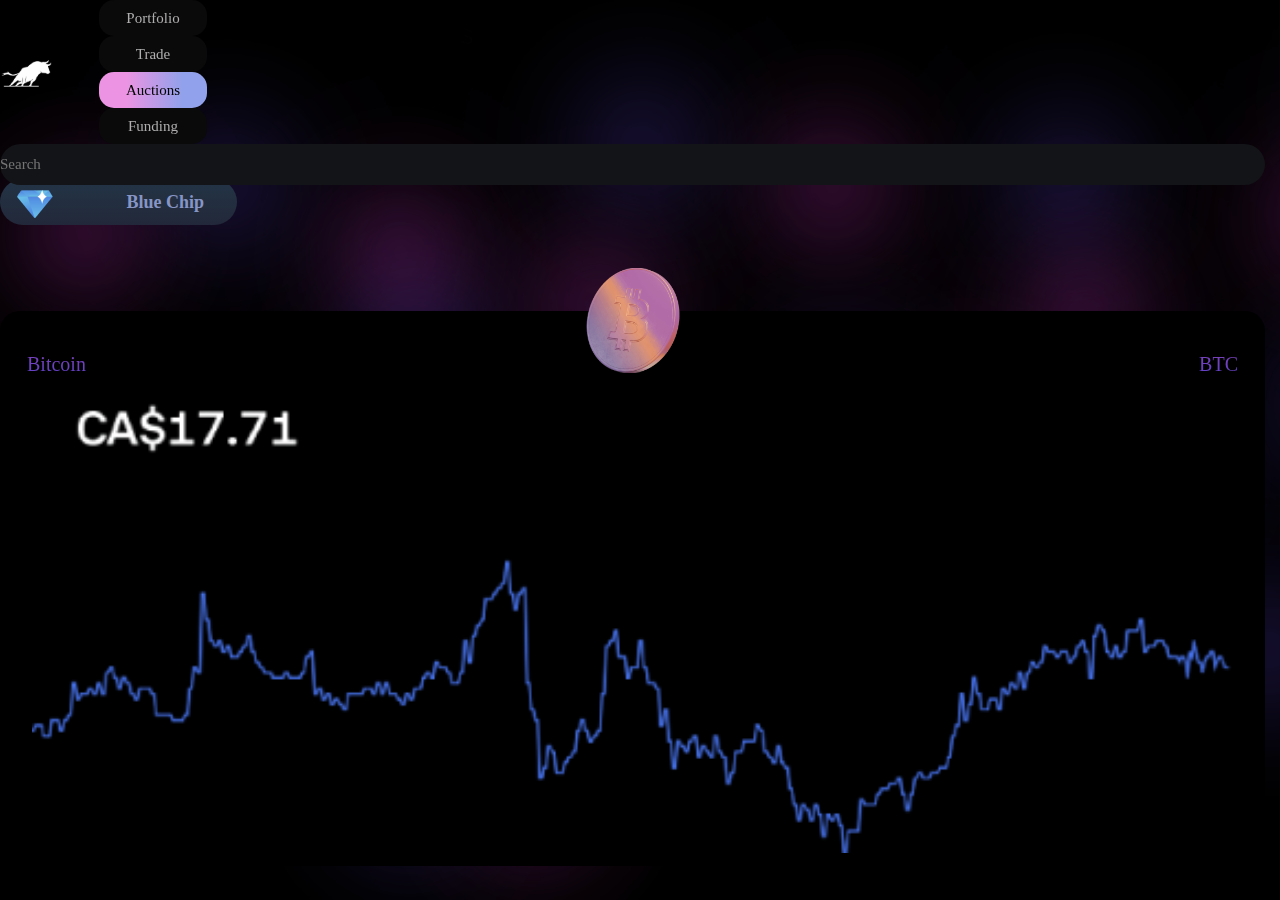
==== index.html @ d7b6c367 "add pages" ====
<!DOCTYPE html>
<html lang="en" class="page-auctions">

<head>
    <meta charset="UTF-8">
    <meta http-equiv="X-UA-Compatible" content="IE=edge">
    <meta name="viewport"
        content="width=device-width, initial-scale=1, minimum-scale=1, maximum-scale=1, user-scalable=no, viewport-fit=cover" />

    <title>Rich Investors</title>

    <link href="https://cdn.jsdelivr.net/npm/bootstrap@5.0.2/dist/css/bootstrap.min.css" rel="stylesheet"
        integrity="sha384-EVSTQN3/azprG1Anm3QDgpJLIm9Nao0Yz1ztcQTwFspd3yD65VohhpuuCOmLASjC" crossorigin="anonymous" />
    <link rel="stylesheet" href="css/styles.css" />
    <link rel="stylesheet" href="css/auctions.css">


    <link rel="stylesheet"
        href="https://cdnjs.cloudflare.com/ajax/libs/OwlCarousel2/2.3.4/assets/owl.carousel.min.css" />
    <link rel="stylesheet"
        href="https://cdnjs.cloudflare.com/ajax/libs/OwlCarousel2/2.3.4/assets/owl.theme.default.min.css" />

    <link rel="stylesheet" href="css/_media.css">
</head>

<body class="page-auctions">
    <header class="header">
        <div class="container">
            <div class="header__content row justify-content-between">

                <div class="header__left col-12 col-md-10">
                    <div class="header__logo">
                        <a href="portfolio.html">
                            <img src="./assets/logo.svg" alt="logo" />
                        </a>
                    </div>

                    <div class="header__navbar d-flex">
                        <div class="header__navbar__item">
                            <a class="header__navbar__link" href="portfolio.html"> Portfolio </a>
                        </div>

                        <div class="header__navbar__item">
                            <a class="header__navbar__link" href="trade.html"> Trade </a>
                        </div>

                        <div class="header__navbar__item header__navbar__item--active">
                            <a class="header__navbar__link" href="index.html"> Auctions </a>
                        </div>

                        <div class="header__navbar__item">
                            <a class="header__navbar__link" href="funding.html"> Funding </a>
                        </div>
                    </div>
                </div>

                <div class="header__right col-2 d-flex align-items-center justify-content-end d-none d-lg-flex">

                    <!-- Search -->
                    <div class="ri-search">
                        <input type="text" name="search" placeholder="Search" />
                    </div>
                </div>
            </div>
        </div>
    </header>


    <main class="auctions">

        <div class="container">

            <div class="auctions__wrapper">

                <!-- Header -->
                <div class="auctions__header">

                    <div class="auctions__label auctions__label--blue">

                        <div class="auctions__label__icon">
                            <img class="" src="./assets/blue-chip.svg" alt="" />
                        </div>

                        <div class="auctions__label__title">
                            Blue Chip
                        </div>
                    </div>

                </div>

                <!-- Content -->
                <div class="auctions__items row d-none d-md-flex"></div>
                <div class="auctions__items__mobile d-flex d-md-none owl-carousel owl-theme"></div>
            </div>

            <div class="auctions__wrapper">

                <!-- Header -->
                <div class="auctions__header">
                    <div class="auctions__label auctions__label--red">

                        <div class="auctions__label__icon">
                            <img class="" src="./assets/trending.svg" alt="" />
                        </div>

                        <div class="auctions__label__title">
                            Trending
                        </div>
                    </div>
                </div>

                <!-- Content -->
                <div class="auctions__items row d-none d-md-flex"></div>
                <div class="auctions__items__mobile d-flex d-md-none owl-carousel owl-theme"></div>

            </div>

        </div>
    </main>


    <script src="https://code.jquery.com/jquery-3.6.0.min.js"
        integrity="sha256-/xUj+3OJU5yExlq6GSYGSHk7tPXikynS7ogEvDej/m4=" crossorigin="anonymous"></script>
    <script src="https://cdn.jsdelivr.net/npm/bootstrap@5.0.2/dist/js/bootstrap.bundle.min.js"
        integrity="sha384-MrcW6ZMFYlzcLA8Nl+NtUVF0sA7MsXsP1UyJoMp4YLEuNSfAP+JcXn/tWtIaxVXM" crossorigin="anonymous">
    </script>
    <script src="https://cdnjs.cloudflare.com/ajax/libs/OwlCarousel2/2.3.4/owl.carousel.min.js"></script>
    <script src="./js/script.js"></script>
    <script src="./js/auctions.js"></script>


</body>

</html>
---- css/styles.css ----
@import url("https://rsms.me/inter/inter.css");

@import "search.css";
@import "header.css";

html {
  font-family: "Inter", sans-serif;
}

@supports (font-variation-settings: normal) {
  html {
    font-family: "Inter var", sans-serif;
  }
}

* {
  margin: 0px;
  padding: 0;
  box-sizing: border-box;
  font-family: "Inter";
}

a {
  color: inherit;
  text-decoration: none;
}

button {
  border: none;
}

body {
  background-image: url(../assets/auction-background.png);
  background-size: cover;
  background-attachment: fixed;
}
---- css/auctions.css ----
/* AUCTIONS PAGE */
body.page-auctions {
  height: 100%;
  padding-right: 15px;
}

html.page-auctions {
  height: 100%;
}

.auctions {
  padding-top: 58px;
  height: calc(100% - 155px);
  overflow: auto;
}

.auctions__header {
  margin-bottom: 86px;
}

/* Label start */

.auctions__label {
  display: flex;
  align-items: center;
  justify-content: flex-end;
  width: 237px;
  height: 46px;
  border-radius: 25px;
  position: relative;
  padding: 0 33px;
}

.auctions__label__icon {
  position: absolute;
}

.auctions__label__title {
  font-family: "Inter";
  font-style: normal;
  font-weight: 600;
  font-size: 18px;
  line-height: 22px;

  display: flex;
  align-items: center;
  text-align: center;
}

/* Label blue */

.auctions__label--blue {
  background: linear-gradient(180deg, #233547 0%, #222839 100%);
}

.auctions__label--blue .auctions__label__title {
  color: #8795c5;
}

.auctions__label--blue .auctions__label__icon {
  top: 0;
  left: 0;
}

/* Label red */

.auctions__label--red {
  background: linear-gradient(182.48deg,
      #7d3434 2.07%,
      #222839 126.06%,
      #4b1b30 126.06%);
}

.auctions__label--red .auctions__label__title {
  color: #c58f87;
}

.auctions__label--red .auctions__label__icon {
  bottom: 6px;
  left: 6px;
}

/* Label end */

.auctions__wrapper {
  margin-bottom: 55px;
}

.auctions__content {
  padding: 41px 27px 47px 27px;
  background: #000000;
  border-radius: 20px;
  position: relative;
}

.content__header {
  display: flex;
  justify-content: space-between;
  position: relative;
  margin-bottom: 15px;
}

.content__header__icon {
  position: absolute;
  width: 93px;
  height: 93px;
  bottom: 15px;
  left: 50%;
  transform: translateX(-50%);
}

.content__header__icon img {
  width: 100%;
}

.content__header__title {
  font-weight: 500;
  font-size: 20px;
  line-height: 24px;
  background: linear-gradient(182.17deg, #7d40b5 1.83%, #5742cf 119.07%);
  -webkit-background-clip: text;
  -webkit-text-fill-color: transparent;
}

.content__info__title {
  font-weight: 500;
  font-size: 12px;
  line-height: 15px;
  color: #ffffff;
}

.content__chart {
  padding: 0 5px;
  margin-bottom: 40px;
}

.content__chart img {
  width: 100%;
}

.percentage,
.currency {
  color: #375178;
}

/* owl-carousel start */

.owl-stage {
  padding-left: 0 !important;
}

.owl-stage-outer {
  overflow-y: visible !important;
  overflow-x: clip !important;
}

.owl-stage-outer {
  padding-left: 10px !important;
}

/* owl-carousel end */

/* scroll bar */

::-webkit-scrollbar {
  -webkit-appearance: none;
  display: none;
}

::-webkit-scrollbar-thumb {
  background-color: transparent;
  -ms-overflow-style: none;
  scrollbar-width: none;
}

/* scroll bar end */
---- css/_media.css ----
/* // Mobile Works Up 768 (tablets, 768px and up) */
@media (max-width: 768px) {
  .trade__market__content--right {
    margin-top: 0px;
  }
}

/* Mobile Works Under 767.98p  */
@media (max-width: 767.98px) {
  body.page-auctions {
    padding-right: 0;
    height: auto;
  }

  html.page-auctions {
    height: auto;
  }

  /* HEADER MOBILE */

  .header {
    /* position: sticky; */
    /* top: 0; */
    /* z-index: 999; */
  }

  .header__left {
    flex-direction: column;
  }

  .header__content {
    height: auto;
    padding-top: 19px;
    padding-bottom: 15px;
  }

  .header__logo {
    margin-bottom: 12px;
  }

  .header__navbar {
    padding-left: 0;
    justify-content: space-between;
  }

  .header__navbar__item--active {
    position: relative;
    background: transparent;
  }

  .header__navbar__item {
    width: auto;
    margin-right: 0;
  }

  .header__navbar__item--active .header__navbar__link {
    color: #ffffff;
  }

  .header__navbar__item--active::before {
    content: "";
    border-radius: 50%;
    position: absolute;
    bottom: -6px;
    left: 47%;
    width: 3px;
    height: 3px;
    background: #d9d9d9;
  }

  .header__navbar__link {
    font-size: 13px;
  }

  /* AUCTIONS MOBILE */

  .auctions {
    height: auto;
    padding-top: 29px;
  }

  .auctions__header {
    margin-bottom: 52px;
  }

  .auctions .container {
    padding: 0;
  }

  .auctions__header {
    padding-left: 20px;
  }

  .content__header__icon {
    width: 65px;
    height: 65px;
  }

  .auctions__label {
    width: 141px;
    height: 34px;
  }

  .auctions__label--blue img {
    width: 52px;
  }

  .auctions__label--red .auctions__label__icon {
    bottom: 5px;
    left: 6px;
  }

  .auctions__label--red img {
    width: 28px;
  }

  .auctions__label__title {
    font-size: 13px;
  }

  .content__header__title {
    font-size: 18px;
  }

  /* For swipe */
  .auctions-details {
    padding-top: 0;
  }

  .auctions-details__content {
    padding-bottom: 0;
  }

  .auctions-details__right {
    padding: 14px 27px 14px 27px;
  }

  /* AUCTIONS DETAILS MOBILE */

  .auctions-details__left {
    height: 412px;
    margin-top: 60px;
  }

  .auctions-details__image {
    width: 85px;
    height: 97px;
  }

  .auctions-details__name {
    font-size: 20px;
    margin-bottom: 11px;
  }

  .auctions-details__title,
  .auctions-details__value {
    font-size: 15px;
  }

  .auctions-details__footer {
    width: 300px;
  }

  .auctions-details__list__title,
  .auctions-details__list__value,
  .auctions-details__info__title,
  .auctions-details__info__hours,
  .auctions-details__info__value,
  .auctions-details__info__pos-value,
  .auctions-details__info__neg-value {
    font-size: 12px;
  }

  /* FUNDING MOBILE */
  .funding__container {
    margin-top: 12px;
  }

  .funding__buttons {
    flex-direction: column;
    align-items: flex-end;
    justify-content: end;
  }

  .funding__button-wrapper {
    margin-bottom: 14px;
  }

  .funding__button {
    width: 90px;
  }

  .deposit__section__mobile_class {
    margin-top: -105px;
  }

  .deposit__section__subtitle {
    margin-bottom: 30px;
  }

  .chart__assets__row--header .funding__item {
    font-weight: 500;
    font-size: 14px;
    line-height: 17px;
  }

  .funding__item {
    font-weight: 500;
    font-size: 14px;
    line-height: 17px;
  }

  .chart__assets__icons {
    width: 52px;
  }

  .chart {
    position: absolute;
    left: 104%;
    top: 0;
  }

  .page-details {
    overflow: hidden;
  }

  .scrolling-block {
    height: calc(100% - 135px) !important;
    width: 100%;
    overflow: hidden;
    touch-action: none;
    position: absolute;
    transition: transform 600ms ease-out 0s;
  }

  .scrolling-block:last-child {
    transform: translateY(100%);
  }

  .funding__items__assets {
    padding: 15px 30px 15px 30px;
    font-weight: 500;
    font-size: 20px;
    line-height: 24px;
    color: #ffffff;
  }

  .funding__items__assets_back {
    transform: rotate(180deg);
    text-align: end;
  }

  /* TRADE */
  .trade__market__header {
    margin-top: 12px;
    font-weight: 500;
    font-size: 14px;
    line-height: 17px;
    padding: 2px 7px;
  }

  .chart__assets__items__fixed {
    width: 450px;
  }

  .header__content__height {
    height: 130px;
  }

  .trade {
    height: calc(100% - 241px);
  }

  .market__item {
    font-size: 12px;
  }

  .order__tab {
    font-size: 14px;
  }

  .trade-details__container {
    position: relative;
    transition: transform 300ms ease-out 0s;
  }

  .trade-details__section--right {
    position: absolute;
    left: 104%;
  }

  .trade-details {
    overflow: hidden;
  }

  .trade-details__chart__image img {
    object-fit: cover;
  }

  .trade__market__weeks {
    font-size: 11px;
  }

  .trade__market__week {
    padding: 3.5px 8px;
  }

  .trade__market__header {
    margin-bottom: 0;
  }

  .trade__market__top {
    margin-bottom: 40px;
  }
}
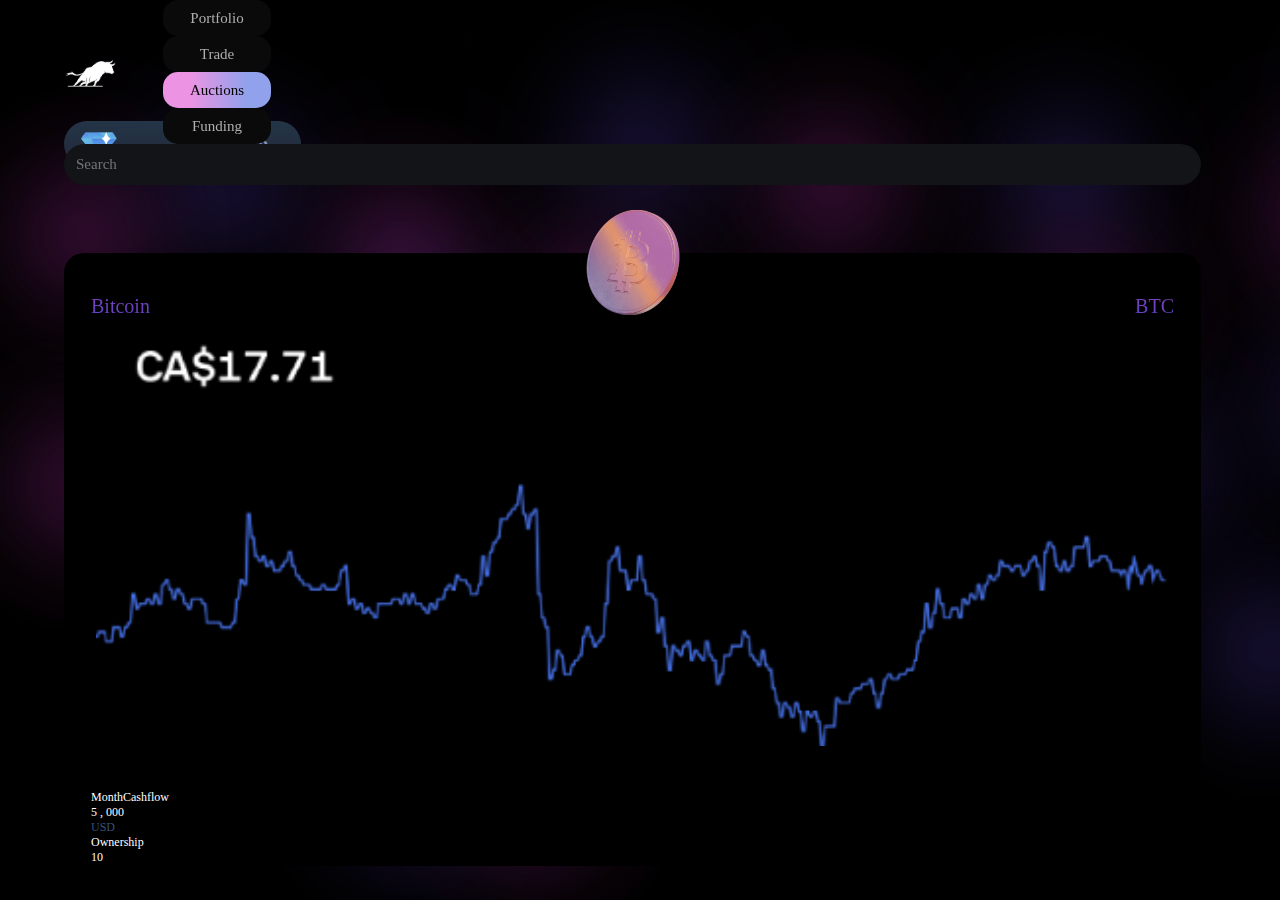
==== commit 3fa263bd: "add changes" ====
--- a/index.html
+++ b/index.html
@@ -25,7 +25,7 @@
 
 <body class="page-auctions">
     <header class="header">
-        <div class="container">
+        <div class="ri-container">
             <div class="header__content row justify-content-between">
 
                 <div class="header__left col-12 col-md-10">
@@ -68,7 +68,7 @@
 
     <main class="auctions">
 
-        <div class="container">
+        <div class="ri-container">
 
             <div class="auctions__wrapper">
 
--- a/css/styles.css
+++ b/css/styles.css
@@ -33,4 +33,8 @@
   background-image: url(../assets/auction-background.png);
   background-size: cover;
   background-attachment: fixed;
-}+}
+
+.ri-container {
+  padding: 0 64px;
+}
--- a/css/auctions.css
+++ b/css/auctions.css
@@ -9,7 +9,6 @@
 }
 
 .auctions {
-  padding-top: 58px;
   height: calc(100% - 155px);
   overflow: auto;
 }
--- a/css/_media.css
+++ b/css/_media.css
@@ -1,12 +1,39 @@
-/* // Mobile Works Up 768 (tablets, 768px and up) */
-@media (max-width: 768px) {
-  .trade__market__content--right {
-    margin-top: 0px;
+/* Large devices (desktops, 992px and up) */
+
+@media (max-width: 1200px) {
+  .portfolio__section--left__value {
+    font-size: 22px;
+  }
+
+  .week-chart {
+    font-size: 11px;
   }
 }
 
+@media (max-width: 767.98px) {}
+
 /* Mobile Works Under 767.98p  */
+
 @media (max-width: 767.98px) {
+  .ri-container {
+    width: 100%;
+    padding: 0 12px;
+  }
+
+  body.page-auctions {
+    background: #000;
+  }
+
+  body.page-details {
+    overflow: hidden;
+    background: #000;
+    height: 100%;
+  }
+
+  html.page-details {
+    height: 100%;
+  }
+
   body.page-auctions {
     padding-right: 0;
     height: auto;
@@ -17,12 +44,6 @@
   }
 
   /* HEADER MOBILE */
-
-  .header {
-    /* position: sticky; */
-    /* top: 0; */
-    /* z-index: 999; */
-  }
 
   .header__left {
     flex-direction: column;
@@ -83,10 +104,6 @@
     margin-bottom: 52px;
   }
 
-  .auctions .container {
-    padding: 0;
-  }
-
   .auctions__header {
     padding-left: 20px;
   }
@@ -125,6 +142,16 @@
   /* For swipe */
   .auctions-details {
     padding-top: 0;
+    height: calc(100% - 135px);
+    position: relative;
+  }
+
+  .auctions-details .ri-container {
+    height: 100%;
+  }
+
+  .auctions-details__content {
+    height: 100%;
   }
 
   .auctions-details__content {
@@ -132,19 +159,42 @@
   }
 
   .auctions-details__right {
-    padding: 14px 27px 14px 27px;
+    padding: 4px 10px 14px 10px;
+    height: 100%;
+    /* max-height: 400px; */
+    overflow: scroll;
   }
 
   /* AUCTIONS DETAILS MOBILE */
 
   .auctions-details__left {
     height: 412px;
-    margin-top: 60px;
+    /* margin-top: 60px; */
   }
 
   .auctions-details__image {
-    width: 85px;
-    height: 97px;
+    width: 75px;
+    height: 87px;
+    margin-bottom: 0;
+  }
+
+  .approved-icon {
+    width: 16px !important;
+  }
+
+  .auctions-details__info__market img,
+  .auctions-details__info__volume img,
+  .auctions-details__info__supply img {
+    width: 24px;
+  }
+
+  .auctions-details__info__supply {
+    padding-top: 32px;
+  }
+
+  .auctions-details__info__cap {
+    padding-top: 32px;
+    padding-left: 35px;
   }
 
   .auctions-details__name {
@@ -152,6 +202,13 @@
     margin-bottom: 11px;
   }
 
+  .auctions-details__info__volume {
+    border: none;
+    justify-content: center;
+    display: flex;
+    padding-left: 35px;
+  }
+
   .auctions-details__title,
   .auctions-details__value {
     font-size: 15px;
@@ -159,6 +216,13 @@
 
   .auctions-details__footer {
     width: 300px;
+    transition: all 300ms ease-in-out;
+    will-change: opacity;
+  }
+
+  .auctions-details__footer.auctions-details__footer--hidden {
+    opacity: 0;
+    visibility: hidden;
   }
 
   .auctions-details__list__title,
@@ -171,6 +235,15 @@
     font-size: 12px;
   }
 
+  .auctions-details__info {
+    margin-top: 0;
+    padding: 32px 8px;
+  }
+
+  .auctions-details__list__item {
+    margin-bottom: 5px;
+  }
+
   /* FUNDING MOBILE */
   .funding__container {
     margin-top: 12px;
@@ -180,6 +253,8 @@
     flex-direction: column;
     align-items: flex-end;
     justify-content: end;
+    z-index: 99999;
+    padding-top: 0;
   }
 
   .funding__button-wrapper {
@@ -188,6 +263,7 @@
 
   .funding__button {
     width: 90px;
+    font-size: 11px;
   }
 
   .deposit__section__mobile_class {
@@ -196,6 +272,14 @@
 
   .deposit__section__subtitle {
     margin-bottom: 30px;
+  }
+
+  .deposit__section {
+    padding: 15px;
+  }
+
+  .withdraw__section {
+    padding: 15px;
   }
 
   .chart__assets__row--header .funding__item {
@@ -211,30 +295,69 @@
   }
 
   .chart__assets__icons {
-    width: 52px;
+    width: 65px;
+  }
+
+  .chart__assets {
+    padding: 0 16px 61px 16px;
+    height: calc(100% - 153px);
+  }
+
+  .chart__assets__content--funding {
+    height: 100%;
+    overflow-y: auto;
+    padding-top: 28px;
   }
 
   .chart {
     position: absolute;
     left: 104%;
     top: 0;
-  }
-
-  .page-details {
-    overflow: hidden;
+    display: flex;
+    flex-direction: column;
+    height: 100%;
+  }
+
+  .funding__item__subname {
+    color: #425F99;
+  }
+
+  .assets__item__subname {
+    color: #425F99;
+
+  }
+
+  .funding__items__content--right {
+    display: flex;
+    flex-direction: column;
+    height: 100%;
   }
 
   .scrolling-block {
-    height: calc(100% - 135px) !important;
+    height: 100%;
     width: 100%;
     overflow: hidden;
     touch-action: none;
     position: absolute;
-    transition: transform 600ms ease-out 0s;
+    top: 0;
+    transition: all 300ms ease-in-out;
+    margin-top: 100px;
   }
 
   .scrolling-block:last-child {
-    transform: translateY(100%);
+    bottom: -100%;
+    top: auto;
+    margin-top: 0;
+  }
+
+  .scrolling-block.activiosa {
+    height: 300px;
+    margin-top: 0;
+  }
+
+  .scrolling-block.activiosa:last-child {
+    height: calc(100% - 300px) !important;
+    bottom: 0;
   }
 
   .funding__items__assets {
@@ -243,6 +366,16 @@
     font-size: 20px;
     line-height: 24px;
     color: #ffffff;
+    margin-bottom: 0;
+  }
+
+  .funding__assets__title {
+    /* background: rgba(12, 12, 12, 0.89); */
+    width: 100%;
+    position: fixed;
+    left: 0;
+    right: 0;
+    bottom: env(safe-area-inset-bottom);
   }
 
   .funding__items__assets_back {
@@ -251,6 +384,7 @@
   }
 
   /* TRADE */
+
   .trade__market__header {
     margin-top: 12px;
     font-weight: 500;
@@ -259,6 +393,10 @@
     padding: 2px 7px;
   }
 
+  .trade__market__content--left {
+    margin-bottom: 0;
+  }
+
   .chart__assets__items__fixed {
     width: 450px;
   }
@@ -268,7 +406,7 @@
   }
 
   .trade {
-    height: calc(100% - 241px);
+    height: calc(100% - 160px);
   }
 
   .market__item {
@@ -277,6 +415,10 @@
 
   .order__tab {
     font-size: 14px;
+  }
+
+  .trade__market {
+    padding-bottom: 0px;
   }
 
   .trade-details__container {
@@ -312,4 +454,233 @@
   .trade__market__top {
     margin-bottom: 40px;
   }
+
+  .portfolio__section--left__value {
+    font-size: 14px;
+  }
+
+  .week-chart {
+    font-weight: 500;
+    font-size: 11px;
+    line-height: 13px;
+    color: #d6d0d0;
+    padding: 3px 8px 3px 8px;
+    display: flex;
+    justify-content: center;
+    align-items: center;
+  }
+
+  /* .cashflow {
+    padding-top: 29px;
+  } */
+  .cashflow__chart img {
+    padding: 10px 35px;
+  }
+
+  .portfolio__section--left__title {
+    font-size: 18px;
+    color: #ffffff;
+    margin-bottom: 0;
+  }
+
+  .portfolio__section__top {
+    background: rgba(18, 16, 23, 0.8);
+    border-width: 0px 1px 1px 1px;
+    border-style: solid;
+    border-color: #262345;
+    border-radius: 15px;
+    padding: 13px 18px;
+    height: 200px;
+  }
+
+  .portfolio__assets__row--header {
+    padding-left: 76px;
+  }
+
+  .page-portfolio {
+    overflow: hidden;
+  }
+
+  .weeks div:not(:first-child) {
+    padding: 0 7px;
+  }
+
+  .portfolio__chart img {
+    padding: 10px 35px;
+  }
+
+  .portfolio__container {
+    padding-top: 20px;
+    padding-bottom: 51px;
+  }
+
+  .portfolio__assets__icons {
+    width: 65px;
+  }
+
+  .assets__item {
+    font-size: 14px !important;
+  }
+
+  .portfolio__assets__items {
+    min-width: 673px;
+  }
+
+  .cashflow__title {
+    font-size: 18px;
+  }
+
+  .cashflow__value {
+    font-size: 14px;
+    padding-top: 6px;
+  }
+
+  .contracts__item__name {
+    font-size: 16px;
+  }
+
+  .contracts__numbers,
+  .contract__revenue__value {
+    font-size: 12px;
+  }
+
+  .contracts__text,
+  .contract__revenue__title {
+    font-size: 10px;
+  }
+
+  .portfolio__section--left {
+    display: flex;
+    flex-direction: column;
+  }
+
+  .portfolio__section--left>.row {
+    height: calc(100% - 232px);
+  }
+
+  .portfolio__section--left>.row>.col-12 {
+    height: 100%;
+  }
+
+  .portfolio--right {
+    display: flex;
+    flex-direction: column;
+    height: 100%;
+  }
+
+  .contracts {
+    /* height: calc(100% - 238px); */
+    height: 100%;
+  }
+
+  .contracts__container {
+    height: 100%;
+  }
+
+  .portfolio {
+    height: calc(100% - 135px);
+  }
+
+  .portfolio__assets {
+    height: 100%;
+  }
+
+  .portfolio__buttons {
+    display: flex;
+  }
+
+  html.page-trade-details {
+    height: 100%;
+  }
+
+  .page-trade-details,
+  .trade-details__container {
+    height: 100%;
+  }
+
+  .trade-details {
+    height: calc(100% - 130px);
+  }
+
+  .trade-details .ri-container {
+    height: 100%;
+  }
+
+  .trade-details__container .row {
+    height: 100%;
+  }
+
+  html.page-funding {
+    height: 100%;
+  }
+
+  .page-funding {
+    height: 100%;
+    overflow: hidden;
+  }
+
+  .funding {
+    height: calc(100% - 135px);
+  }
+
+  .funding .ri-container {
+    height: 100%;
+  }
+
+  .funding__container {
+    height: 100%;
+  }
+
+  .funding__container>.row {
+    height: 100%;
+  }
+
+  .deposit {
+    display: flex;
+    flex-direction: column;
+  }
+
+  .chart {
+    padding: 0;
+  }
+
+  .funding__section--left {
+    height: 100%;
+    display: flex;
+    flex-direction: column;
+  }
+
+  .funding__timeshift {
+    font-size: 11px;
+  }
+
+  .funding__assets__icons {
+    width: 65px;
+  }
+
+  .funding__assets__row--header {
+    padding-left: 76px;
+  }
+
+  .funding__row {
+    height: calc(100% - 290px);
+  }
+
+  .top__arrow {
+    bottom: unset;
+    top: 135px;
+  }
+
+  .funding__section--left {
+    margin-top: 30px;
+  }
+
+  .funding__assets__items {
+    min-width: 673px;
+  }
+
+  .activiosa {
+    padding-top: 0;
+    padding-bottom: 0;
+  }
 }